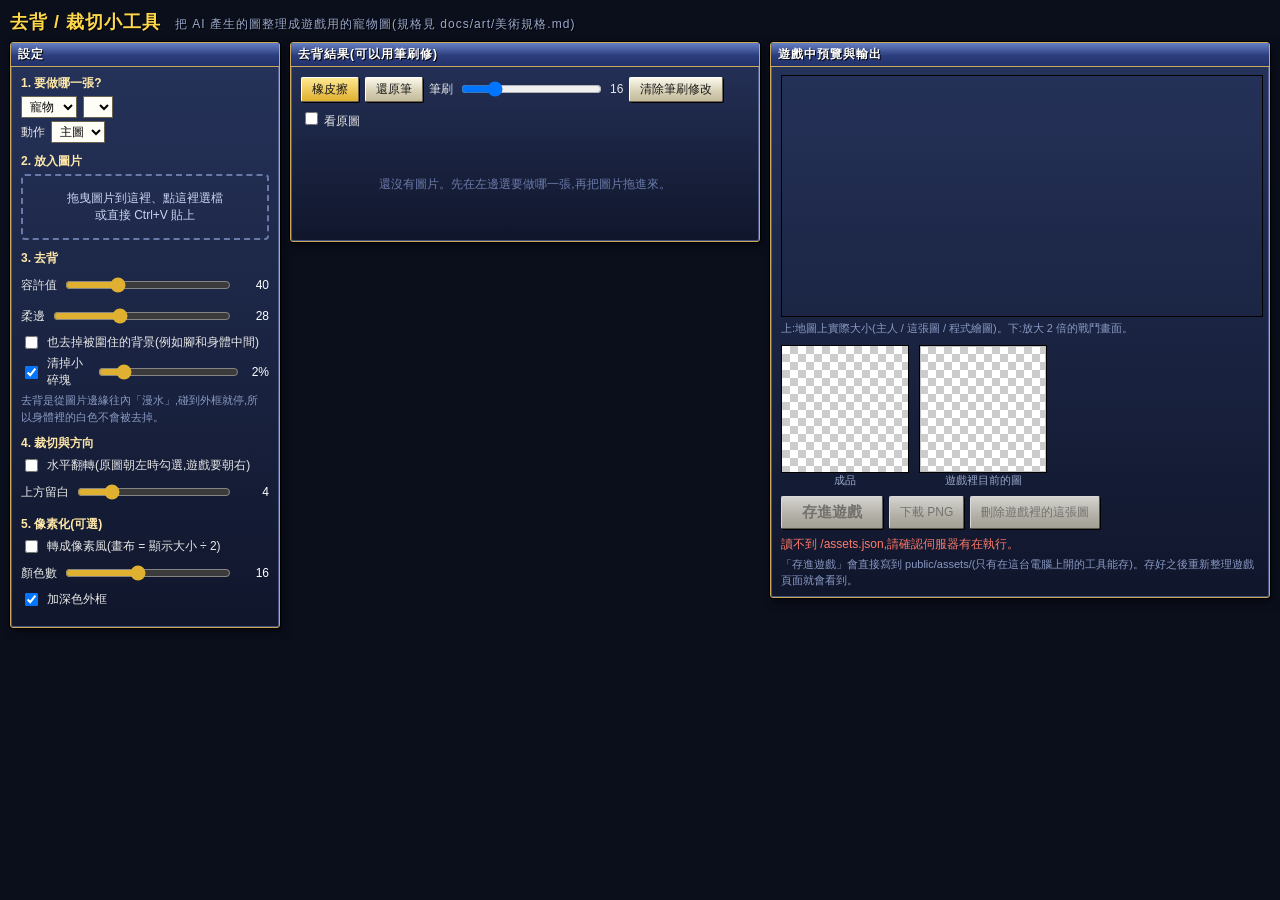
==== public/tools/sprite-tool.html @ 9b288f7b "去背 / 裁切小工具 public/tools/sprite-tool.html - 選目標(寵物主圖 / 動作圖 / NPC),顯示檔名與遊戲中大小 - 放圖:拖曳、選檔、Ctrl+V 貼上;太大的" ====
<!DOCTYPE html>
<html lang="zh-Hant">
<head>
<meta charset="utf-8">
<meta name="viewport" content="width=device-width, initial-scale=1">
<title>去背工具 — 幻想之境 Online</title>
<link rel="stylesheet" href="../style.css">
<style>
  html, body { overflow: auto; user-select: auto; background: #0b0f1c; }
  body { padding: 10px; }
  h1 { margin: 0 0 8px; font-size: 18px; color: #ffd84a; text-shadow: 1px 1px 0 #000; letter-spacing: 1px; }
  h1 small { font-size: 12px; color: #9aa8cc; font-weight: normal; margin-left: 8px; }
  .cols { display: grid; grid-template-columns: 270px minmax(320px, 1fr) 500px; gap: 10px; align-items: start; }
  @media (max-width: 1150px) { .cols { grid-template-columns: 270px 1fr; } .cols > :last-child { grid-column: 1 / 3; } }
  .panel > .body { padding: 8px 10px; }
  .step { margin-bottom: 10px; }
  .step > b { display: block; color: #ffe8a8; margin-bottom: 4px; }
  .step label { display: flex; align-items: center; gap: 6px; margin: 3px 0; color: #e8e8e8; }
  .step input[type=range] { flex: 1; accent-color: #e0b030; }
  .step .val { width: 30px; text-align: right; color: #fff; }
  select { font: inherit; padding: 2px 4px; background: #fffef6; border: 1px solid #6b6550; }
  .fname { margin-top: 4px; color: #9fd0ff; font-family: Consolas, monospace; }
  .note { color: #8a9ac4; font-size: 11px; line-height: 1.5; margin-top: 3px; }
  .warn-box { color: #ffb04a; font-size: 12px; line-height: 1.5; margin-top: 4px; }
  #drop { border: 2px dashed #6a7aa8; border-radius: 4px; padding: 14px 8px; text-align: center; color: #c8d4f0; cursor: pointer; }
  #drop.over { border-color: #ffd84a; background: rgba(255, 216, 74, .1); }
  .checker { background-color: #fff; background-image: linear-gradient(45deg, #ccc 25%, transparent 25%), linear-gradient(-45deg, #ccc 25%, transparent 25%),
    linear-gradient(45deg, transparent 75%, #ccc 75%), linear-gradient(-45deg, transparent 75%, #ccc 75%);
    background-size: 16px 16px; background-position: 0 0, 0 8px, 8px -8px, -8px 0; }
  #work { display: block; max-width: 100%; border: 1px solid #000; cursor: crosshair; }
  .tools { display: flex; gap: 6px; align-items: center; margin-bottom: 6px; flex-wrap: wrap; }
  .tools button.on { background: linear-gradient(180deg, #ffe890, #e0b030); }
  #pv { display: block; border: 1px solid #000; image-rendering: pixelated; }
  .outs { display: flex; gap: 10px; align-items: flex-start; margin-top: 8px; }
  .outs figure { margin: 0; text-align: center; color: #9aa8cc; font-size: 11px; }
  .outs canvas, .outs img { display: block; width: 128px; height: 128px; border: 1px solid #000; image-rendering: pixelated; }
  .btns { display: flex; gap: 6px; flex-wrap: wrap; margin-top: 8px; }
  #msg { margin-top: 6px; min-height: 18px; line-height: 1.5; }
  #msg.ok { color: #8aff9a; } #msg.err { color: #ff7a6a; }
  .empty-hint { padding: 40px 10px; text-align: center; color: #6a7aa8; }
</style>
</head>
<body>
<h1>去背 / 裁切小工具 <small>把 AI 產生的圖整理成遊戲用的寵物圖(規格見 docs/art/美術規格.md)</small></h1>
<div class="cols">
  <!-- 左:設定 -->
  <div class="panel">
    <div class="title"><span>設定</span></div>
    <div class="body">
      <div class="step"><b>1. 要做哪一張?</b>
        <label><select id="sel-kind"><option value="pets">寵物</option><option value="npcs">NPC</option></select>
          <select id="sel-target"></select></label>
        <label id="frame-row">動作 <select id="sel-frame"><option value="">主圖</option><option value="attack">攻擊</option><option value="hurt">受傷</option><option value="sleep">睡著</option></select></label>
        <div class="fname" id="fname"></div>
        <div class="note" id="finfo"></div>
      </div>
      <div class="step"><b>2. 放入圖片</b>
        <div id="drop">拖曳圖片到這裡、點這裡選檔<br>或直接 Ctrl+V 貼上</div>
        <input type="file" id="file" accept="image/*" hidden>
        <div class="note" id="srcinfo"></div>
      </div>
      <div class="step"><b>3. 去背</b>
        <label>容許值 <input type="range" id="tol" min="0" max="140" value="40"><span class="val" id="tol-v"></span></label>
        <label>柔邊 <input type="range" id="soft" min="0" max="80" value="28"><span class="val" id="soft-v"></span></label>
        <label><input type="checkbox" id="enclosed"> 也去掉被圍住的背景(例如腳和身體中間)</label>
        <label><input type="checkbox" id="clean" checked> 清掉小碎塊 <input type="range" id="clean-pct" min="0" max="20" value="2"><span class="val" id="clean-v"></span></label>
        <div class="note">去背是從圖片邊緣往內「漫水」,碰到外框就停,所以身體裡的白色不會被去掉。</div>
        <div class="warn-box" id="bgwarn"></div>
      </div>
      <div class="step"><b>4. 裁切與方向</b>
        <label><input type="checkbox" id="flip"> 水平翻轉(原圖朝左時勾選,遊戲要朝右)</label>
        <label>上方留白 <input type="range" id="pad" min="0" max="24" value="4"><span class="val" id="pad-v"></span></label>
      </div>
      <div class="step"><b>5. 像素化(可選)</b>
        <label><input type="checkbox" id="pix"> 轉成像素風(畫布 = 顯示大小 ÷ 2)</label>
        <label>顏色數 <input type="range" id="colors" min="4" max="32" value="16"><span class="val" id="colors-v"></span></label>
        <label><input type="checkbox" id="outline" checked> 加深色外框</label>
      </div>
    </div>
  </div>

  <!-- 中:編輯區 -->
  <div class="panel">
    <div class="title"><span>去背結果(可以用筆刷修)</span></div>
    <div class="body">
      <div class="tools">
        <button id="b-erase" class="on">橡皮擦</button><button id="b-restore">還原筆</button>
        筆刷 <input type="range" id="brush" min="2" max="80" value="16"><span class="val" id="brush-v"></span>
        <button id="b-clear">清除筆刷修改</button>
        <label><input type="checkbox" id="show-src"> 看原圖</label>
      </div>
      <div id="work-wrap"><div class="empty-hint">還沒有圖片。先在左邊選要做哪一張,再把圖片拖進來。</div></div>
    </div>
  </div>

  <!-- 右:預覽與輸出 -->
  <div class="panel">
    <div class="title"><span>遊戲中預覽與輸出</span></div>
    <div class="body">
      <canvas id="pv" width="480" height="240"></canvas>
      <div class="note">上:地圖上實際大小(主人 / 這張圖 / 程式繪圖)。下:放大 2 倍的戰鬥畫面。</div>
      <div class="outs">
        <figure><canvas id="out-view" width="128" height="128" class="checker"></canvas><figcaption id="out-cap">成品</figcaption></figure>
        <figure><img id="cur-img" class="checker" alt=""><figcaption id="cur-cap">遊戲裡目前的圖</figcaption></figure>
      </div>
      <div class="btns">
        <button id="b-save" class="big" disabled>存進遊戲</button>
        <button id="b-dl" disabled>下載 PNG</button>
        <button id="b-del" disabled>刪除遊戲裡的這張圖</button>
      </div>
      <div id="msg"></div>
      <div class="note">「存進遊戲」會直接寫到 public/assets/(只有在這台電腦上開的工具能存)。存好之後重新整理遊戲頁面就會看到。</div>
    </div>
  </div>
</div>
<script src="../sprites.js"></script>
<script src="sprite-tool.js"></script>
</body>
</html>
---- public/style.css ----
/* 幻想之境 Online — 2000 年代風格介面 */
* { box-sizing: border-box; }
html, body {
  margin: 0; height: 100%; overflow: hidden; background: #000; color: #e8e8e8;
  font: 12px "PMingLiU", "新細明體", "MingLiU", "Microsoft JhengHei", sans-serif;
  user-select: none; -webkit-user-select: none;
}
[hidden] { display: none !important; }
.gold { color: #ffd84a; }
.dim { color: #7a86a8; }
.star { color: #ffd84a; letter-spacing: -1px; }
.star .dim { color: #4a5470; }
.elem { display: inline-block; padding: 0 4px; border-radius: 2px; color: #fff; font-size: 11px; text-shadow: 1px 1px 0 rgba(0,0,0,.6); line-height: 15px; }
code { color: #ffe8a8; }

/* ---------- 共用面板 ---------- */
.panel {
  background: linear-gradient(180deg, rgba(40, 54, 96, .92), rgba(16, 22, 44, .94));
  border: 1px solid #c9a95c;
  box-shadow: 0 0 0 1px #000, inset 0 0 0 1px rgba(110, 130, 190, .55), 3px 4px 8px rgba(0, 0, 0, .55);
  border-radius: 3px;
}
.panel > .title {
  display: flex; justify-content: space-between; align-items: center;
  background: linear-gradient(180deg, #6680c4, #2b3d7c 55%, #22316a);
  border-bottom: 1px solid #c9a95c; color: #fff; padding: 3px 7px; font-weight: bold;
  text-shadow: 1px 1px 0 #000; letter-spacing: 1px;
}
.panel > .body { padding: 8px; }
.win { position: absolute; z-index: 20; min-width: 220px; }
.win > .title { cursor: move; }
.x { cursor: pointer; color: #ffe08a; padding: 0 3px; }
.x:hover { color: #fff; }

button {
  font: inherit; color: #1b1b1b; cursor: pointer; padding: 3px 10px;
  background: linear-gradient(180deg, #fbf8ec, #d6cfb4 60%, #c4bb9c);
  border: 1px solid; border-color: #fff #6b6550 #6b6550 #fff;
  box-shadow: 1px 1px 0 #000; border-radius: 2px;
}
button:hover:not(:disabled) { background: linear-gradient(180deg, #fffbe8, #e8dfbc 60%, #d6cba4); }
button:active:not(:disabled) { border-color: #6b6550 #fff #fff #6b6550; transform: translate(1px, 1px); box-shadow: none; }
button:disabled { color: #8a8678; cursor: default; filter: grayscale(.6) brightness(.85); }
button.big { font-size: 15px; font-weight: bold; padding: 6px 20px; }
button.mini { padding: 0 6px; font-size: 11px; }
input {
  font: inherit; color: #111; background: #fffef6; padding: 3px 5px;
  border: 1px solid; border-color: #6b6550 #fff #fff #6b6550; outline: none;
}
input:focus { background: #fff; box-shadow: 0 0 0 1px #ffd84a; }

/* ---------- 登入畫面 ---------- */
#login { position: fixed; inset: 0; display: flex; align-items: center; justify-content: center; overflow: auto; }
#sky { position: fixed; inset: 0; width: 100%; height: 100%; }
.login-wrap { position: relative; display: flex; flex-direction: column; align-items: center; padding: 16px; }
.logo {
  margin: 0 0 14px; text-align: center; font: bold 64px "DFKai-SB", "標楷體", "KaiTi", serif; letter-spacing: 6px;
  background: linear-gradient(180deg, #fffbe0 0%, #ffd860 45%, #e08a18 55%, #ffcc50 100%);
  -webkit-background-clip: text; background-clip: text; color: transparent;
  filter: drop-shadow(0 3px 0 #4a2200) drop-shadow(0 0 14px rgba(255, 170, 40, .55));
}
.logo span {
  display: block; font: bold 13px Georgia, serif; letter-spacing: 3px; margin-top: 2px;
  background: linear-gradient(180deg, #fff, #b8d8ff); -webkit-background-clip: text; background-clip: text;
}
.login-panel { width: 400px; max-width: calc(100vw - 32px); }
.login-panel .body { padding: 12px 16px 14px; }
.server { margin-bottom: 10px; color: #c8d4f0; }
.server .ok { color: #6f6; }
.row { display: flex; align-items: center; margin: 6px 0; gap: 8px; }
.row label { width: 64px; color: #ffe8a8; }
.row input { flex: 1; min-width: 0; }
.cls-title { margin: 12px 0 6px; color: #ffe8a8; }
.cls-title small { color: #9aa8cc; }
.cls-list { display: flex; gap: 4px; }
.cls {
  flex: 1; min-width: 0; display: flex; flex-direction: column; align-items: center; padding: 4px 0 5px; cursor: pointer;
  background: rgba(0, 0, 0, .3); border: 1px solid #44557f; border-radius: 3px; text-align: center;
}
.cls input { display: none; }
.cls canvas { image-rendering: pixelated; }
.cls b { color: #fff; font-size: 12px; margin-top: 2px; white-space: nowrap; }
.cls small { color: #9aa8cc; }
.cls:has(input:checked) { border-color: #ffd84a; background: rgba(255, 216, 74, .15); box-shadow: 0 0 6px rgba(255, 216, 74, .5); }
#cls-desc { margin-top: 8px; min-height: 30px; color: #c8d4f0; line-height: 1.5; }
#lg-btn { display: block; margin: 10px auto 0; }
#lg-err { min-height: 16px; margin-top: 8px; text-align: center; color: #ff7a6a; }
.foot { margin-top: 14px; text-align: center; color: #8090b8; line-height: 1.7; font-size: 11px; }
.rating { display: inline-block; background: #2a9a3a; color: #fff; padding: 0 5px; margin-right: 4px; border-radius: 2px; font-weight: bold; }

/* ---------- 遊戲畫面 ---------- */
#game { position: fixed; inset: 0; }
#view { position: absolute; inset: 0; width: 100%; height: 100%; image-rendering: pixelated; }

#status { position: absolute; left: 8px; top: 8px; width: 260px; padding: 6px; display: grid;
  grid-template-columns: 56px 1fr; column-gap: 8px; row-gap: 4px; }
#portrait { grid-row: 1 / 3; background: radial-gradient(#3c5a9a, #0e1630); border: 1px solid #c9a95c; image-rendering: pixelated; }
#st-name { font-size: 14px; font-weight: bold; color: #fff; text-shadow: 1px 1px 0 #000; }
.st-sub { color: #ffe8a8; margin-top: 2px; }
.bars { grid-column: 1 / 3; display: flex; flex-direction: column; gap: 3px; }
.bar { position: relative; height: 13px; background: #0a0a12; border: 1px solid #000; box-shadow: inset 0 0 0 1px #3a3a50; }
.bar i { position: absolute; left: 0; top: 0; bottom: 0; transition: width .15s; }
.bar.hp i { background: linear-gradient(180deg, #ff8a7a, #d02020 50%, #8a0a0a); }
.bar.mp i { background: linear-gradient(180deg, #8ac0ff, #2060e0 50%, #0a2a8a); }
.bar.xp i { background: linear-gradient(180deg, #fff3a0, #e0b020 50%, #8a6a0a); }
.bar span { position: absolute; inset: 0; text-align: center; font-size: 11px; line-height: 12px; color: #fff; text-shadow: 1px 1px 0 #000, -1px 0 0 #000; }
.bar.thin { height: 10px; margin-top: 2px; }
.bar.thin span { font-size: 10px; line-height: 9px; }
.bar.inline { display: inline-block; width: 120px; vertical-align: middle; }
.st-pet { grid-column: 1 / 3; display: flex; gap: 6px; align-items: center; padding: 4px; background: rgba(0, 0, 0, .3);
  border: 1px solid #3c4a74; cursor: pointer; }
.st-pet:hover { border-color: #ffd84a; }
#pet-face { width: 40px; height: 40px; image-rendering: pixelated; background: radial-gradient(#3a6a3a, #0e1a10); border: 1px solid #6a7a50; }
.sp-info { flex: 1; min-width: 0; }
.sp-head b { color: #fff; }
.st-stats { grid-column: 1 / 3; color: #c8d4f0; }

#mini { position: absolute; right: 8px; top: 8px; }
#mini canvas { display: block; margin: 4px; image-rendering: pixelated; border: 1px solid #000; }
#coords { font-weight: normal; color: #c8d4f0; margin-left: 10px; }

#chat { position: absolute; left: 8px; bottom: 8px; width: 400px; max-width: calc(100vw - 16px); }
#chat-log {
  height: 140px; overflow-y: auto; padding: 4px 6px; background: rgba(0, 0, 0, .45);
  border: 1px solid rgba(255, 255, 255, .15); line-height: 1.45; user-select: text;
  scrollbar-width: thin; scrollbar-color: #6680c4 transparent;
}
#chat-log .msg { text-shadow: 1px 1px 0 #000; word-break: break-all; }
#chat-log .sys { color: #ffe066; }
#chat-log .err { color: #ff7a6a; }
#chat-log .w { color: #ff9ae0; }
#chat-log .ann { color: #ffb04a; font-weight: bold; }
#chat-log .all b { color: #9fd0ff; font-weight: normal; }
#chat-in { width: 100%; margin-top: 2px; background: rgba(255, 255, 240, .85); }

#menu { position: absolute; right: 8px; bottom: 8px; padding: 5px; display: flex; gap: 4px; }

/* ---------- 戰鬥指令面板 ---------- */
#bpanel { position: absolute; left: 50%; bottom: 8px; transform: translateX(-50%); z-index: 15; padding: 5px 6px; width: 660px; max-width: calc(100vw - 16px); }
.brow { display: flex; align-items: center; gap: 6px; padding: 3px 0; }
.brow + .brow { border-top: 1px dotted #3c4a74; }
.bp-face { width: 40px; height: 40px; flex: none; image-rendering: pixelated; background: radial-gradient(#3c5a9a, #0e1630); border: 1px solid #6a7aa8; }
.bp-info { width: 110px; flex: none; }
.bp-info b { color: #fff; display: block; white-space: nowrap; overflow: hidden; text-overflow: ellipsis; }
.bp-info small { color: #9aa8cc; font-size: 10px; }
.atb { position: relative; height: 7px; margin: 2px 0; background: #0a0a12; border: 1px solid #000; }
.atb i { position: absolute; left: 0; top: 0; bottom: 0; background: linear-gradient(180deg, #ffe890, #c89a10); }
.atb i.ready { background: #fff; animation: atbflash .3s infinite alternate; }
@keyframes atbflash { to { background: #ffd84a; } }
.bp-btns { display: flex; flex-wrap: wrap; gap: 3px; flex: 1; }
.bbtn { position: relative; padding: 2px 6px 2px 6px; min-width: 52px; line-height: 1.25; text-align: center; }
.bbtn small { display: block; font-size: 10px; color: #4a4636; }
.bbtn kbd { position: absolute; top: -1px; right: 1px; font: bold 9px Verdana, sans-serif; color: #6a5a20; }
.bp-note { color: #ff9a8a; align-self: center; }
.bp-foot { display: flex; justify-content: space-between; align-items: center; padding-top: 3px; border-top: 1px dotted #3c4a74; color: #c8d4f0; }
.bp-foot .foe { color: #ffb8a0; }
.bp-foot .ally { color: #8aff9a; }
.bp-foot .auto { cursor: pointer; color: #ffe8a8; }
#menu-pop { position: fixed; z-index: 10001; display: flex; flex-direction: column; gap: 2px; padding: 4px; min-width: 180px; }
#menu-pop button { display: flex; align-items: center; gap: 6px; text-align: left; }
#menu-pop img { width: 24px; height: 24px; image-rendering: pixelated; }
#menu-pop small { color: #5a5a5a; margin-left: auto; }

/* ---------- 背包 / 商店 ---------- */
.grid { display: grid; grid-template-columns: repeat(6, 36px); gap: 3px; }
.slot { position: relative; width: 36px; height: 36px; background: #0a0d18 center / 32px 32px no-repeat;
  border: 1px solid #000; box-shadow: inset 0 0 0 1px #3c4a74; image-rendering: pixelated; flex: none; }
.slot[data-item] { cursor: pointer; }
.slot[data-item]:hover { box-shadow: inset 0 0 0 1px #ffd84a; }
.slot .cnt { position: absolute; right: 2px; bottom: 0; color: #fff; font: bold 11px Verdana, sans-serif; text-shadow: 1px 1px 0 #000, -1px -1px 0 #000; }
.inv-foot { margin-top: 8px; }
.hint { margin-top: 6px; color: #8a9ac4; font-size: 11px; line-height: 1.5; }
.shop-row { display: flex; align-items: center; gap: 6px; padding: 3px; border-bottom: 1px dotted #3c4a74; }
.shop-row .nm { flex: 1; }
.shop-row .nm small { display: block; color: #9aa8cc; }
.shop-row .pr { color: #ffd84a; width: 44px; text-align: right; }

/* ---------- 寵物視窗 ---------- */
.pets-body { display: flex; gap: 8px; }
#pet-list { width: 170px; flex: none; display: flex; flex-direction: column; gap: 3px; }
.pet-slot { display: flex; gap: 4px; align-items: center; padding: 3px; background: rgba(0, 0, 0, .3); border: 1px solid #3c4a74; cursor: pointer; }
.pet-slot:hover { border-color: #8a9ac4; }
.pet-slot.sel { border-color: #ffd84a; background: rgba(255, 216, 74, .12); }
.pet-slot.ko { filter: grayscale(.8); }
.pet-slot.empty { color: #5a6688; justify-content: center; height: 54px; cursor: default; }
.pet-slot img { width: 48px; height: 48px; image-rendering: pixelated; flex: none; }
.ps-info { flex: 1; min-width: 0; line-height: 1.4; }
.ps-info b { color: #fff; }
.ps-info .act { margin-left: 4px; padding: 0 3px; background: #c84a20; color: #fff; font-size: 10px; border-radius: 2px; }
#pet-detail { flex: 1; min-width: 0; }
.pd-top { display: flex; gap: 8px; }
#pd-face { width: 96px; height: 96px; flex: none; image-rendering: pixelated; background: radial-gradient(#3a6a3a, #0e1a10); border: 1px solid #c9a95c; }
.pd-info { flex: 1; line-height: 1.7; }
.pd-name b { font-size: 14px; color: #fff; }
.pd-name input { width: 110px; }
.pd-stats { width: 100%; margin-top: 6px; border-collapse: collapse; }
.pd-stats th { text-align: left; color: #ffe8a8; font-weight: normal; padding: 2px 4px; }
.pd-stats td { padding: 2px 4px; color: #fff; }
.pd-stats tr:nth-child(odd) { background: rgba(255, 255, 255, .04); }
.pd-stats .plus { padding: 0 6px; }
.pd-skills { display: flex; flex-wrap: wrap; gap: 4px; margin-top: 6px; }
.skill-chip { padding: 2px 6px; background: rgba(255, 216, 74, .15); border: 1px solid #c9a95c; color: #fff; cursor: help; }
.skill-chip small { margin-left: 4px; color: #c8d4f0; }
.skill-chip.locked { opacity: .45; border-color: #5a6688; background: none; }
.pd-btns { display: flex; gap: 6px; margin-top: 8px; }

/* ---------- 孵蛋器 ---------- */
.hatch-intro { margin: 0 0 6px; color: #c8d4f0; }
#hatch-cv { display: block; width: 100%; border: 1px solid #000; margin-bottom: 6px; }
.meter, .knob { display: flex; align-items: center; gap: 6px; margin: 4px 0; }
.meter > span, .knob > span { width: 44px; color: #ffe8a8; flex: none; }
.meter b { width: 26px; text-align: right; color: #fff; }
.mbar { position: relative; flex: 1; height: 12px; background: #0a0a12; border: 1px solid #000; }
.mbar i { position: absolute; left: 0; top: 0; bottom: 0; }
.mbar.temp i { background: linear-gradient(90deg, #3a80e0, #e8c040, #e83a20); }
.mbar.hum i { background: linear-gradient(90deg, #c8a070, #60c0e0, #2060e0); }
.mbar.time i { background: linear-gradient(180deg, #fff3a0, #e0b020); }
.mbar em { position: absolute; top: -2px; bottom: -2px; width: 2px; background: #ff6a3a; }
.knob input[type=range] { flex: 1; accent-color: #e0b030; }
.knob button { padding: 0 6px; }

/* ---------- 對話 / 說明 / 覆蓋視窗 ---------- */
#dlg-text { white-space: pre-wrap; line-height: 1.7; min-height: 70px; padding: 6px 8px; background: rgba(0, 0, 0, .35);
  border: 1px solid rgba(255, 255, 255, .12); color: #fff; cursor: pointer; }
#dlg-opts { display: flex; flex-direction: column; gap: 4px; margin-top: 8px; }
#dlg-opts button { text-align: left; }
.help table { border-collapse: collapse; width: 100%; }
.help th { text-align: left; color: #ffe8a8; white-space: nowrap; padding: 2px 10px 2px 0; vertical-align: top; font-weight: normal; }
.help th.sec { color: #9fd0ff; font-weight: bold; padding-top: 6px; }
.help td { padding: 2px 0; }
.help p { line-height: 1.6; margin: 8px 0 0; color: #c8d4f0; }
#overlay { position: absolute; inset: 0; z-index: 10000; display: flex; align-items: center; justify-content: center; background: rgba(0, 0, 0, .45); }
#overlay .panel { width: 300px; text-align: center; }
#overlay p { line-height: 1.6; white-space: pre-wrap; }
#ov-extra { line-height: 1.7; }
.ov-pet { width: 120px; height: 110px; image-rendering: pixelated; background: radial-gradient(#5a4a7a, #1a1430); border: 1px solid #c9a95c; }
.ov-star { font-size: 20px; color: #ffd84a; }

#tip { position: fixed; z-index: 10002; pointer-events: none; max-width: 260px; padding: 6px 8px; line-height: 1.6;
  background: rgba(8, 10, 24, .95); border: 1px solid #c9a95c; color: #e8e8e8; box-shadow: 2px 2px 6px #000; }
#tip b { color: #fff; font-size: 13px; }
#tip .t { color: #9aa8cc; }
#tip .p { color: #ffd84a; }

/* ---------- 寵物照顧 (階段 2) ---------- */
.bar.food i { background: linear-gradient(180deg, #ffd08a, #e07a20 50%, #8a3a0a); }
.bar.joy i { background: linear-gradient(180deg, #ffc0e0, #e04a9a 50%, #8a0a4a); }
.bar.bond i { background: linear-gradient(180deg, #ffb0b0, #e03a3a 50%, #7a0a1a); }
#sp-foodbar.warn i { animation: atbflash .5s infinite alternate; }
.pd-care { margin-top: 6px; padding: 4px 6px; background: rgba(0, 0, 0, .25); border: 1px solid #3c4a74; }
.care-row { display: flex; align-items: center; gap: 6px; }
.care-row > span { width: 40px; color: #ffe8a8; flex: none; }
.care-row .bar { flex: 1; margin-top: 0; height: 11px; }
.care-row em { width: 64px; flex: none; font-style: normal; font-size: 11px; }
.care-taste { margin-top: 4px; color: #c8d4f0; }
.care-taste img, .pd-care img { width: 18px; height: 18px; vertical-align: middle; image-rendering: pixelated; }
.care-btns { display: flex; gap: 4px; margin-top: 4px; }
.care-btns button { padding: 2px 8px; }
.care-btns small { font-size: 10px; color: #6a5a20; }
.care-bond { margin-top: 4px; font-size: 11px; color: #c8d4f0; line-height: 1.5; }
.good { color: #8aff9a; }
.warn { color: #ffb04a; }
.bad { color: #ff6a5a; }
.love { color: #ff8ac0; }
.mood-tag { margin-left: 3px; padding: 0 3px; font-size: 10px; border-radius: 2px; background: rgba(0, 0, 0, .45); }
.taste-love { color: #e0306a !important; font-weight: bold; }
.taste-like { color: #2a8a3a !important; }
.taste-ok { color: #6a6a6a !important; }
.taste-hate { color: #8a4a2a !important; }
#tip .taste-love { color: #ff8ab0 !important; }
#tip .taste-like { color: #8aff9a !important; }
#tip .taste-ok { color: #c8d4f0 !important; }
#tip .taste-hate { color: #ffb08a !important; }
#menu-pop button.menu-head { filter: none; color: #1b1b1b; background: linear-gradient(180deg, #fff8e0, #e8dcb0); cursor: default; }
#menu-pop button.menu-head small { color: #6a5a30; }
.bbtn.glow { animation: assistglow .4s infinite alternate; }
@keyframes assistglow { from { box-shadow: 0 0 2px #ffd84a, 1px 1px 0 #000; } to { box-shadow: 0 0 10px #ffd84a, 1px 1px 0 #000; } }

/* ---------- 寵物旅館 ---------- */
.bank-body { display: flex; gap: 8px; }
.bank-col { flex: 1; min-width: 0; }
.bank-h { color: #ffe8a8; margin-bottom: 4px; }
.bank-h span { color: #c8d4f0; }
.bank-list { display: flex; flex-direction: column; gap: 3px; max-height: 360px; overflow-y: auto; scrollbar-width: thin; scrollbar-color: #6680c4 transparent; }
.bank-row { display: flex; gap: 4px; align-items: center; padding: 3px; background: rgba(0, 0, 0, .3); border: 1px solid #3c4a74; }
.bank-row.sulk { border-color: #a04a3a; }
.bank-row img { width: 40px; height: 40px; image-rendering: pixelated; flex: none; }
.bank-row small { color: #9aa8cc; }
.bank-row button { flex: none; padding: 2px 6px; }
.bank-empty { padding: 12px; text-align: center; }
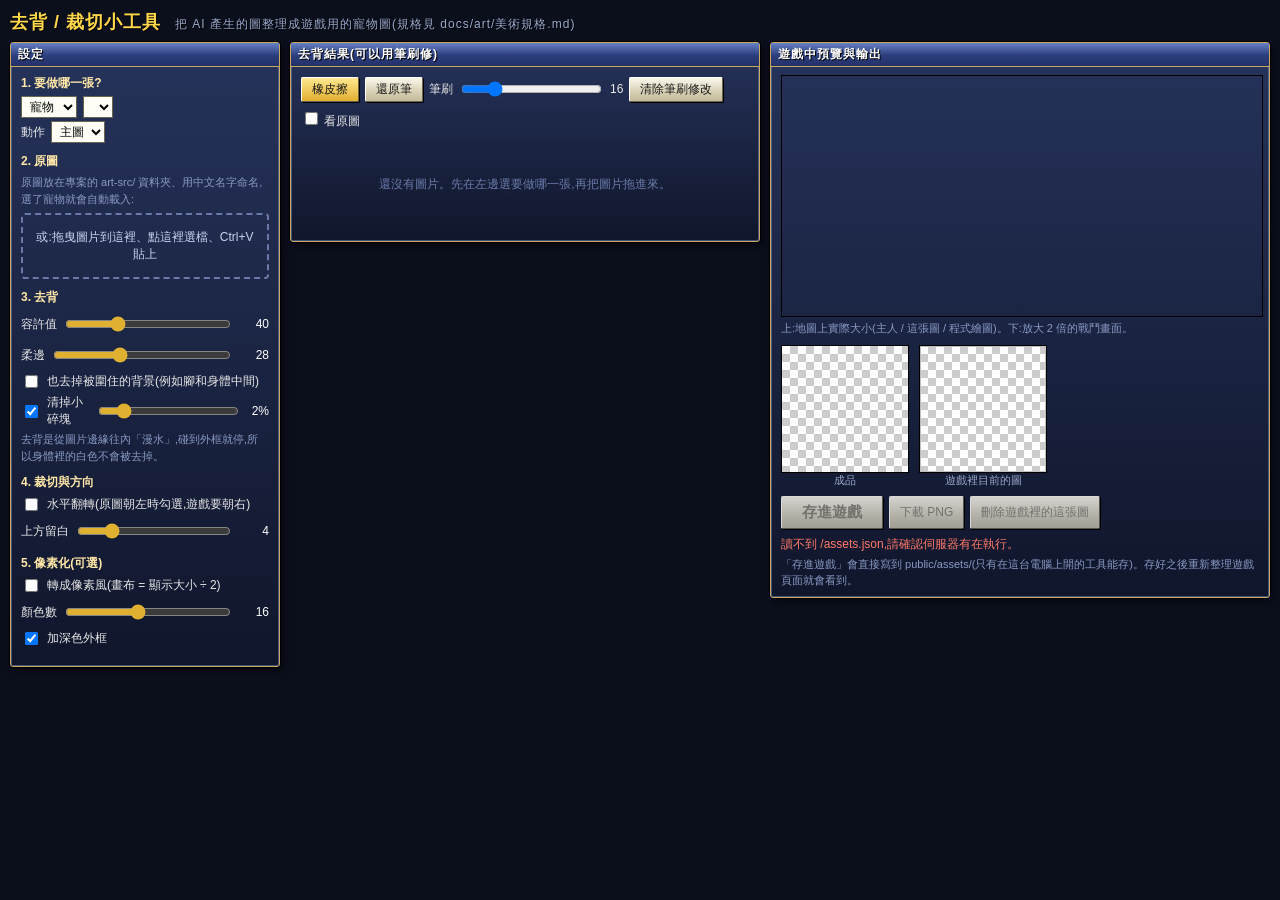
==== commit d534534e: "去背工具:自動載入 art-src/ 裡的原圖 - 原圖放在 art-src/(不進 git),檔名用中文名字:噗噗.png、噗噗_攻擊.png…(也接受英文代號) - /assets.json 列出" ====
--- a/public/tools/sprite-tool.html
+++ b/public/tools/sprite-tool.html
@@ -54,8 +54,10 @@
         <div class="fname" id="fname"></div>
         <div class="note" id="finfo"></div>
       </div>
-      <div class="step"><b>2. 放入圖片</b>
-        <div id="drop">拖曳圖片到這裡、點這裡選檔<br>或直接 Ctrl+V 貼上</div>
+      <div class="step"><b>2. 原圖</b>
+        <div class="note">原圖放在專案的 art-src/ 資料夾、用中文名字命名,選了寵物就會自動載入:</div>
+        <div class="fname" id="srcfind"></div>
+        <div id="drop" style="margin-top:6px">或:拖曳圖片到這裡、點這裡選檔、Ctrl+V 貼上</div>
         <input type="file" id="file" accept="image/*" hidden>
         <div class="note" id="srcinfo"></div>
       </div>
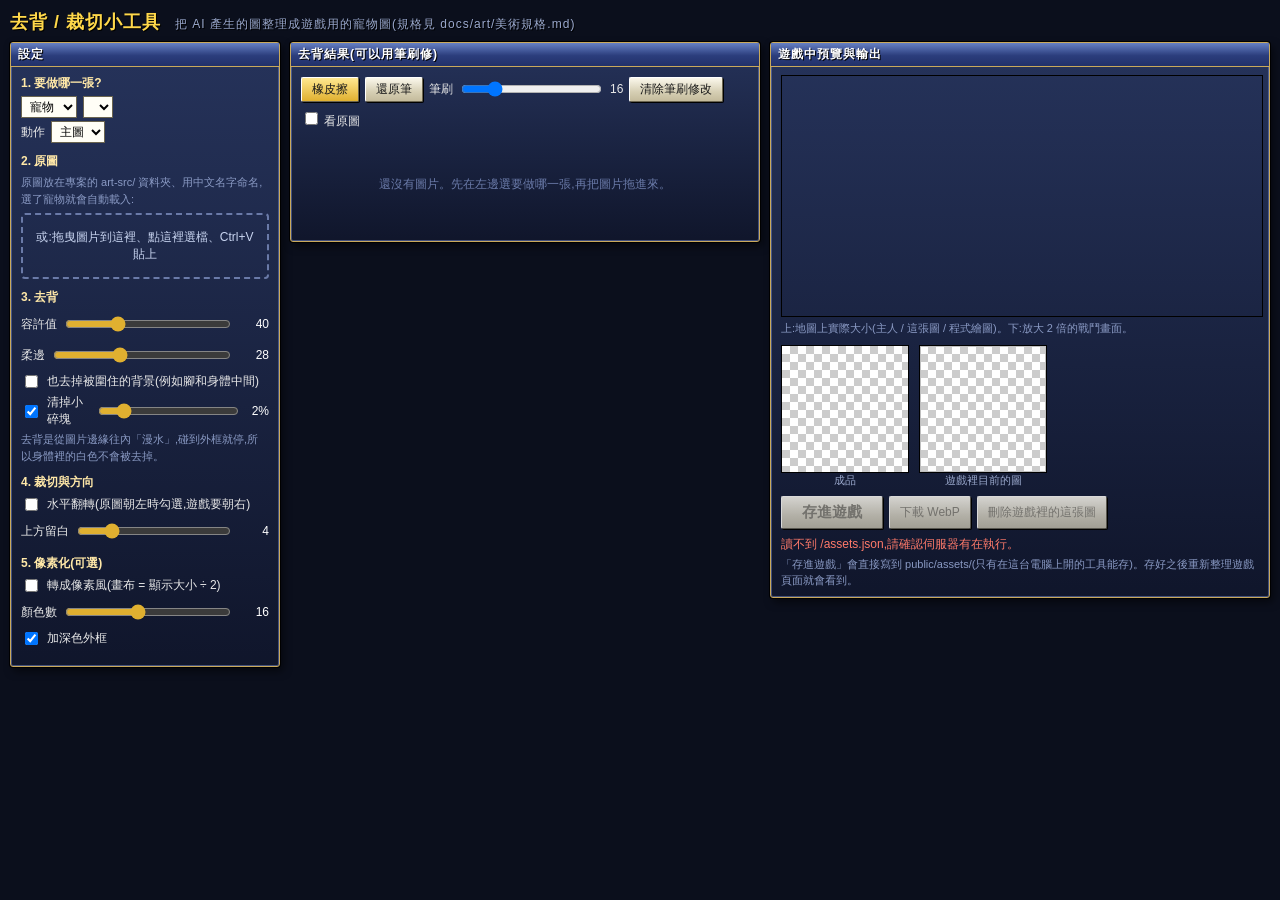
==== commit 57e0bdf5: "第四階段 plan 第 1 項:圖片改用 WebP,加長快取 - 伺服器:圖片清單改列 .webp,分類多了 owners、items、ui、ground、deco;   /api/art 只收 We" ====
--- a/public/tools/sprite-tool.html
+++ b/public/tools/sprite-tool.html
@@ -22,6 +22,7 @@
   .fname { margin-top: 4px; color: #9fd0ff; font-family: Consolas, monospace; }
   .note { color: #8a9ac4; font-size: 11px; line-height: 1.5; margin-top: 3px; }
   .warn-box { color: #ffb04a; font-size: 12px; line-height: 1.5; margin-top: 4px; }
+  #webp-warn { margin: 0 0 8px; padding: 8px 12px; border: 1px solid #ff7a6a; background: rgba(255, 90, 70, .15); color: #ffd0c8; font-size: 14px; }
   #drop { border: 2px dashed #6a7aa8; border-radius: 4px; padding: 14px 8px; text-align: center; color: #c8d4f0; cursor: pointer; }
   #drop.over { border-color: #ffd84a; background: rgba(255, 216, 74, .1); }
   .checker { background-color: #fff; background-image: linear-gradient(45deg, #ccc 25%, transparent 25%), linear-gradient(-45deg, #ccc 25%, transparent 25%),
@@ -42,6 +43,7 @@
 </head>
 <body>
 <h1>去背 / 裁切小工具 <small>把 AI 產生的圖整理成遊戲用的寵物圖(規格見 docs/art/美術規格.md)</small></h1>
+<div id="webp-warn" hidden>這個瀏覽器存不了 WebP 圖檔(Safari 會這樣),「存進遊戲」已停用。請用 Chrome、Edge 或 Firefox 開這個工具。</div>
 <div class="cols">
   <!-- 左:設定 -->
   <div class="panel">
@@ -72,6 +74,8 @@
       <div class="step"><b>4. 裁切與方向</b>
         <label><input type="checkbox" id="flip"> 水平翻轉(原圖朝左時勾選,遊戲要朝右)</label>
         <label>上方留白 <input type="range" id="pad" min="0" max="24" value="4"><span class="val" id="pad-v"></span></label>
+        <label id="fscale-row" hidden>動作圖大小 <input type="range" id="fscale" min="50" max="150" value="100"><span class="val" id="fscale-v"></span></label>
+        <div class="note" id="fscale-note"></div>
       </div>
       <div class="step"><b>5. 像素化(可選)</b>
         <label><input type="checkbox" id="pix"> 轉成像素風(畫布 = 顯示大小 ÷ 2)</label>
@@ -107,7 +111,7 @@
       </div>
       <div class="btns">
         <button id="b-save" class="big" disabled>存進遊戲</button>
-        <button id="b-dl" disabled>下載 PNG</button>
+        <button id="b-dl" disabled>下載 WebP</button>
         <button id="b-del" disabled>刪除遊戲裡的這張圖</button>
       </div>
       <div id="msg"></div>
--- a/public/style.css
+++ b/public/style.css
@@ -136,7 +136,7 @@
 #menu { position: absolute; right: 8px; bottom: 8px; padding: 5px; display: flex; gap: 4px; }
 
 /* ---------- 戰鬥指令面板 ---------- */
-#bpanel { position: absolute; left: 50%; bottom: 8px; transform: translateX(-50%); z-index: 15; padding: 5px 6px; width: 660px; max-width: calc(100vw - 16px); }
+#bpanel { position: absolute; left: 50%; bottom: 8px; transform: translateX(-50%); z-index: 15; padding: 5px 6px; width: 740px; max-width: calc(100vw - 16px); }
 .brow { display: flex; align-items: center; gap: 6px; padding: 3px 0; }
 .brow + .brow { border-top: 1px dotted #3c4a74; }
 .bp-face { width: 40px; height: 40px; flex: none; image-rendering: pixelated; background: radial-gradient(#3c5a9a, #0e1630); border: 1px solid #6a7aa8; }
@@ -288,3 +288,37 @@
 .bank-row small { color: #9aa8cc; }
 .bank-row button { flex: none; padding: 2px 6px; }
 .bank-empty { padding: 12px; text-align: center; }
+
+/* ---------- 階段 3:寵物視窗分頁、血統、配對 ---------- */
+.pd-tabs { display: flex; gap: 2px; margin-top: 6px; border-bottom: 1px solid #c9a95c; }
+.pd-tabs .tab { padding: 2px 14px; filter: brightness(.75); border-bottom: none; }
+.pd-tabs .tab.on { filter: none; }
+.pd-line { margin-top: 6px; padding: 4px 6px; background: rgba(0, 0, 0, .25); border: 1px solid #3c4a74; line-height: 1.7; }
+.line-row { display: flex; gap: 8px; padding: 2px 0; border-bottom: 1px dashed rgba(255, 255, 255, .08); }
+.line-row:last-child { border-bottom: none; }
+.line-row > span { width: 34px; color: #ffe8a8; flex: none; }
+.line-row small { color: #9aa8cc; }
+.evo-req { display: flex; gap: 14px; }
+#pd-evo { margin: 3px 0; }
+#pd-evo.glow, .breed-go.glow { animation: assistglow .4s infinite alternate; }
+.small { font-size: 11px; }
+.skill-chip em { font-style: normal; font-size: 10px; margin-right: 3px; padding: 0 2px; border-radius: 2px; }
+.skill-chip.excl em { background: #a0602a; color: #fff; }
+.skill-chip.inh em { background: #3a7ac0; color: #fff; }
+.skill-chip.excl { border-color: #e0a040; }
+.skill-chip.inh { border-color: #6aa8f0; }
+.breed-body { display: flex; gap: 10px; }
+.breed-col { flex: 1; min-width: 0; }
+.breed-row { cursor: pointer; }
+.breed-row.sel { border-color: #ffd84a; background: rgba(255, 216, 74, .15); }
+.breed-row.no { opacity: .55; }
+.breed-prev { padding: 4px 6px; background: rgba(0, 0, 0, .25); border: 1px solid #3c4a74; min-height: 200px; line-height: 1.7; }
+.breed-prev h4 { margin: 4px 0 2px; color: #ffe8a8; font-weight: normal; }
+.breed-opt { display: flex; align-items: center; gap: 4px; padding: 1px 2px; cursor: pointer; }
+.breed-opt img { width: 32px; height: 32px; image-rendering: pixelated; }
+.breed-opt input { margin: 0; }
+.breed-why { color: #ff8a7a; }
+.breed-go { margin-top: 6px; width: 100%; }
+#win-help .body { max-height: calc(100vh - 90px); overflow-y: auto; scrollbar-width: thin; scrollbar-color: #6680c4 transparent; }
+.breed-ok { text-align: center; padding: 10px 4px; line-height: 1.8; }
+.breed-ok img { width: 64px; height: 64px; image-rendering: pixelated; }
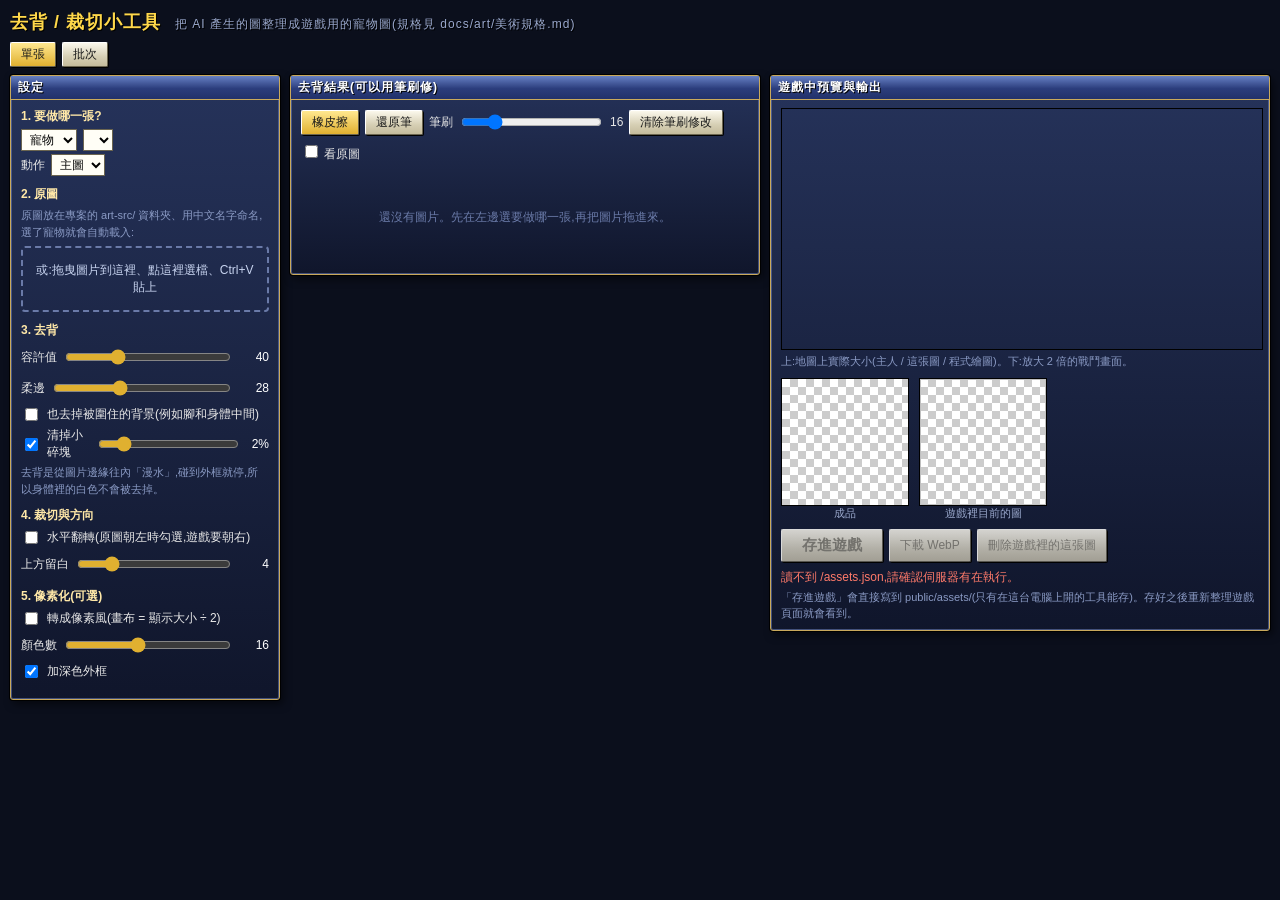
==== commit 27be7315: "第四階段 plan 第 3 項:去背工具批次模式 - 去背工具多了「單張 / 批次」切換。批次模式列出 art-src/ 裡還沒處理的原圖   (還沒有成品、或原圖比成品新),用預設設定一次去背排成縮" ====
--- a/public/tools/sprite-tool.html
+++ b/public/tools/sprite-tool.html
@@ -39,12 +39,39 @@
   #msg { margin-top: 6px; min-height: 18px; line-height: 1.5; }
   #msg.ok { color: #8aff9a; } #msg.err { color: #ff7a6a; }
   .empty-hint { padding: 40px 10px; text-align: center; color: #6a7aa8; }
+  .modes { display: flex; gap: 6px; margin-bottom: 8px; }
+  .modes button.on { background: linear-gradient(180deg, #ffe890, #e0b030); }
+  #batch-sum { margin: 6px 0; color: #e8e8e8; min-height: 18px; }
+  #batch-grid { display: flex; flex-wrap: wrap; gap: 10px; margin-top: 8px; }
+  .bitem { margin: 0; width: 150px; padding: 5px; border: 2px solid #3a4468; border-radius: 4px; color: #c8d4f0;
+    font-size: 11px; line-height: 1.5; text-align: center; word-break: break-all; }
+  .bitem[title] { cursor: pointer; }
+  .bitem canvas { display: block; width: 128px; height: 128px; margin: 0 auto 4px; border: 1px solid #000; }
+  .bitem .code { color: #9fd0ff; font-family: Consolas, monospace; }
+  .bitem .src { color: #8a9ac4; }
+  .bitem.err { border-color: #ff5a46; background: rgba(255, 90, 70, .12); }
+  .bitem.err .st { color: #ff7a6a; }
+  .bitem.saved { border-color: #5ad46a; }
+  .bitem.saved .st { color: #8aff9a; }
 </style>
 </head>
 <body>
 <h1>去背 / 裁切小工具 <small>把 AI 產生的圖整理成遊戲用的寵物圖(規格見 docs/art/美術規格.md)</small></h1>
 <div id="webp-warn" hidden>這個瀏覽器存不了 WebP 圖檔(Safari 會這樣),「存進遊戲」已停用。請用 Chrome、Edge 或 Firefox 開這個工具。</div>
-<div class="cols">
+<div class="modes"><button id="m-single" class="on">單張</button><button id="m-batch">批次</button></div>
+<div class="panel" id="batch" hidden>
+  <div class="title"><span>批次:art-src/ 裡還沒處理的原圖</span></div>
+  <div class="body">
+    <div class="btns">
+      <button id="b-save-all" class="big" disabled>全部存進遊戲</button>
+      <button id="b-rescan">重新整理清單</button>
+    </div>
+    <div id="batch-sum"></div>
+    <div class="note">列出還沒有成品、或原圖比成品新的原圖,一律用預設的去背設定。標紅的不會存;要調容許值、筆刷、翻轉,點縮圖進單張模式修。</div>
+    <div id="batch-grid"></div>
+  </div>
+</div>
+<div class="cols" id="single">
   <!-- 左:設定 -->
   <div class="panel">
     <div class="title"><span>設定</span></div>
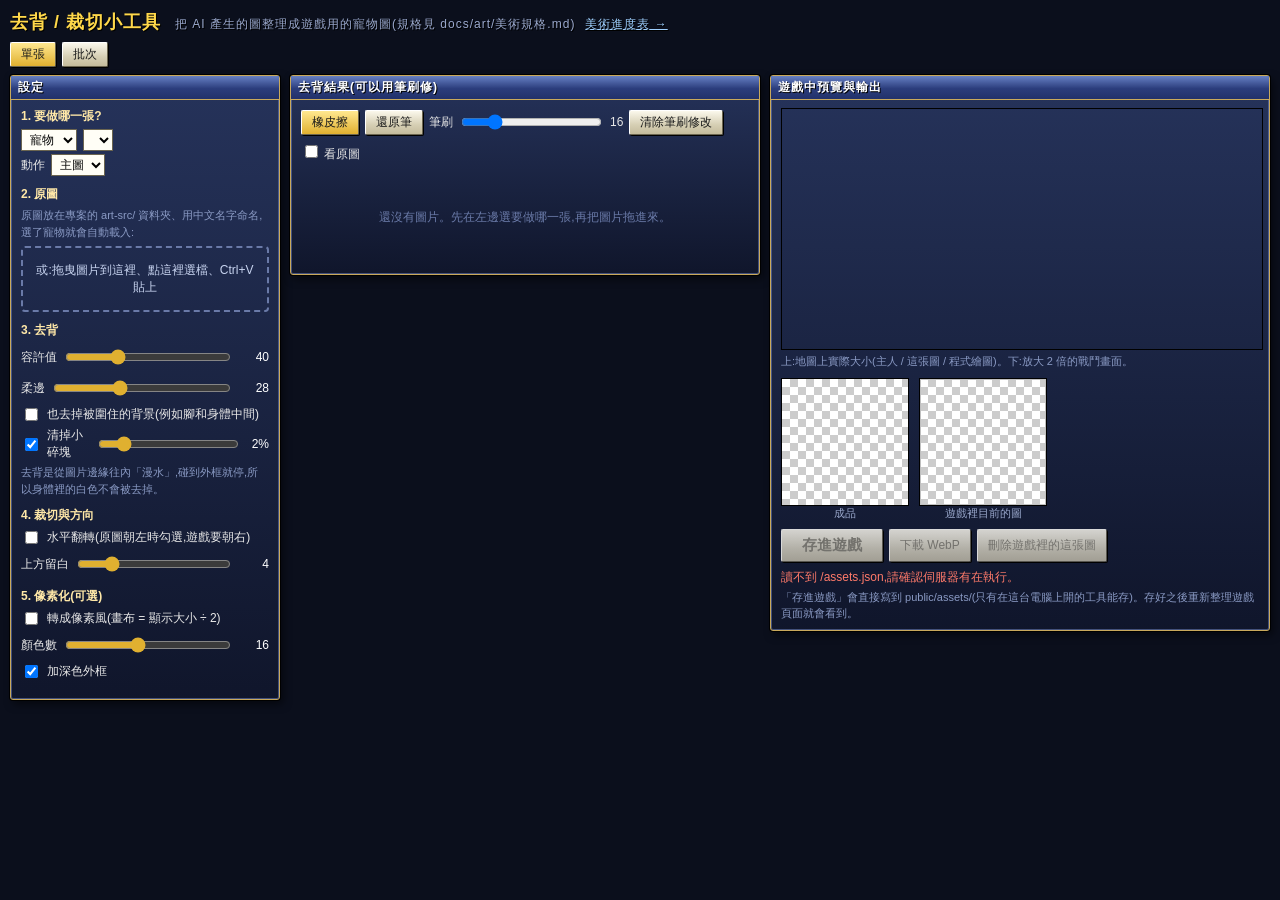
==== commit 707007d3: "第四階段 plan 第 4 項:美術進度表 - 新增 public/tools/art-status.html:每張要畫的圖顯示已進遊戲(成品縮圖)、   有原圖還沒處理、還缺;上方是各類別完成數,必" ====
--- a/public/tools/sprite-tool.html
+++ b/public/tools/sprite-tool.html
@@ -10,6 +10,7 @@
   body { padding: 10px; }
   h1 { margin: 0 0 8px; font-size: 18px; color: #ffd84a; text-shadow: 1px 1px 0 #000; letter-spacing: 1px; }
   h1 small { font-size: 12px; color: #9aa8cc; font-weight: normal; margin-left: 8px; }
+  h1 a { font-size: 12px; font-weight: normal; color: #9fd0ff; margin-left: 10px; }
   .cols { display: grid; grid-template-columns: 270px minmax(320px, 1fr) 500px; gap: 10px; align-items: start; }
   @media (max-width: 1150px) { .cols { grid-template-columns: 270px 1fr; } .cols > :last-child { grid-column: 1 / 3; } }
   .panel > .body { padding: 8px 10px; }
@@ -56,7 +57,7 @@
 </style>
 </head>
 <body>
-<h1>去背 / 裁切小工具 <small>把 AI 產生的圖整理成遊戲用的寵物圖(規格見 docs/art/美術規格.md)</small></h1>
+<h1>去背 / 裁切小工具 <small>把 AI 產生的圖整理成遊戲用的寵物圖(規格見 docs/art/美術規格.md)</small><a href="art-status.html">美術進度表 →</a></h1>
 <div id="webp-warn" hidden>這個瀏覽器存不了 WebP 圖檔(Safari 會這樣),「存進遊戲」已停用。請用 Chrome、Edge 或 Firefox 開這個工具。</div>
 <div class="modes"><button id="m-single" class="on">單張</button><button id="m-batch">批次</button></div>
 <div class="panel" id="batch" hidden>
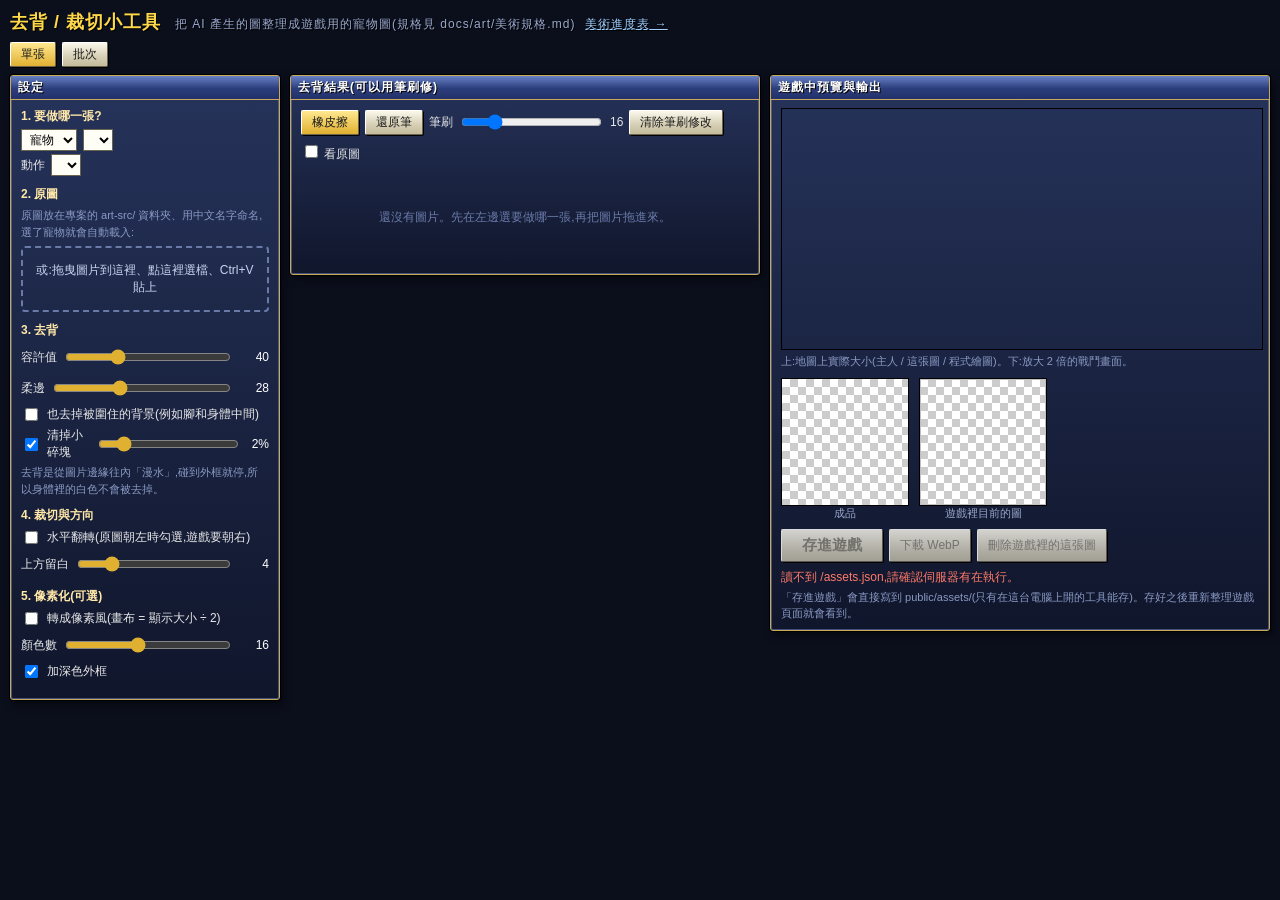
==== commit 4c8b8158: "第四階段 plan 第 5 項:主人性別與主人圖 - 存檔多一個 sex 欄位(m / f),舊存檔沒有或不是 f 的值一律當作男;   登入訊息帶了不合法的性別當作男,不回錯誤。地圖快照與戰鬥單位帶" ====
--- a/public/tools/sprite-tool.html
+++ b/public/tools/sprite-tool.html
@@ -78,9 +78,9 @@
     <div class="title"><span>設定</span></div>
     <div class="body">
       <div class="step"><b>1. 要做哪一張?</b>
-        <label><select id="sel-kind"><option value="pets">寵物</option><option value="npcs">NPC</option></select>
+        <label><select id="sel-kind"><option value="pets">寵物</option><option value="owners">主人</option><option value="npcs">NPC</option></select>
           <select id="sel-target"></select></label>
-        <label id="frame-row">動作 <select id="sel-frame"><option value="">主圖</option><option value="attack">攻擊</option><option value="hurt">受傷</option><option value="sleep">睡著</option></select></label>
+        <label id="frame-row">動作 <select id="sel-frame"></select></label>
         <div class="fname" id="fname"></div>
         <div class="note" id="finfo"></div>
       </div>
--- a/public/style.css
+++ b/public/style.css
@@ -70,6 +70,14 @@
 .row { display: flex; align-items: center; margin: 6px 0; gap: 8px; }
 .row label { width: 64px; color: #ffe8a8; }
 .row input { flex: 1; min-width: 0; }
+.sex-list { display: flex; gap: 4px; }
+.row .sex {
+  width: auto; padding: 2px 14px; cursor: pointer; color: #fff;
+  background: rgba(0, 0, 0, .3); border: 1px solid #44557f; border-radius: 3px;
+}
+.sex input { display: none; }
+.sex:has(input:checked) { border-color: #ffd84a; background: rgba(255, 216, 74, .15); box-shadow: 0 0 6px rgba(255, 216, 74, .5); }
+.sex-note { color: #9aa8cc; }
 .cls-title { margin: 12px 0 6px; color: #ffe8a8; }
 .cls-title small { color: #9aa8cc; }
 .cls-list { display: flex; gap: 4px; }
